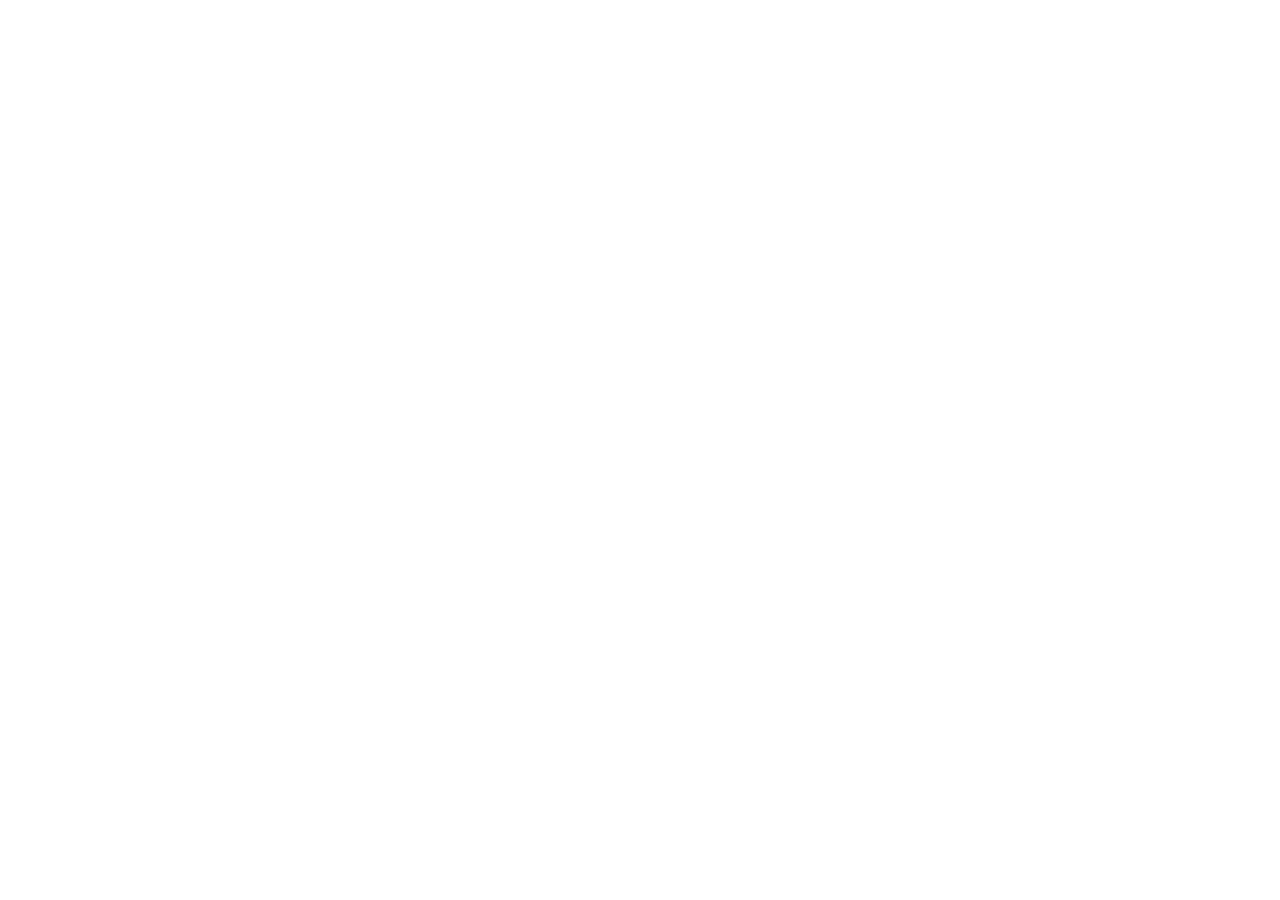
==== w2-bio/index.html @ f4d4362a "Create index.html" ====
<!DOCTYPE html>
<html lang="en">
<head>
    <meta charset="UTF-8">
    <meta name="viewport" content="width=device-width, initial-scale=1.0">
    <title>Week 1 Homework</title>
</head>
<body>
    
</body>
</html>
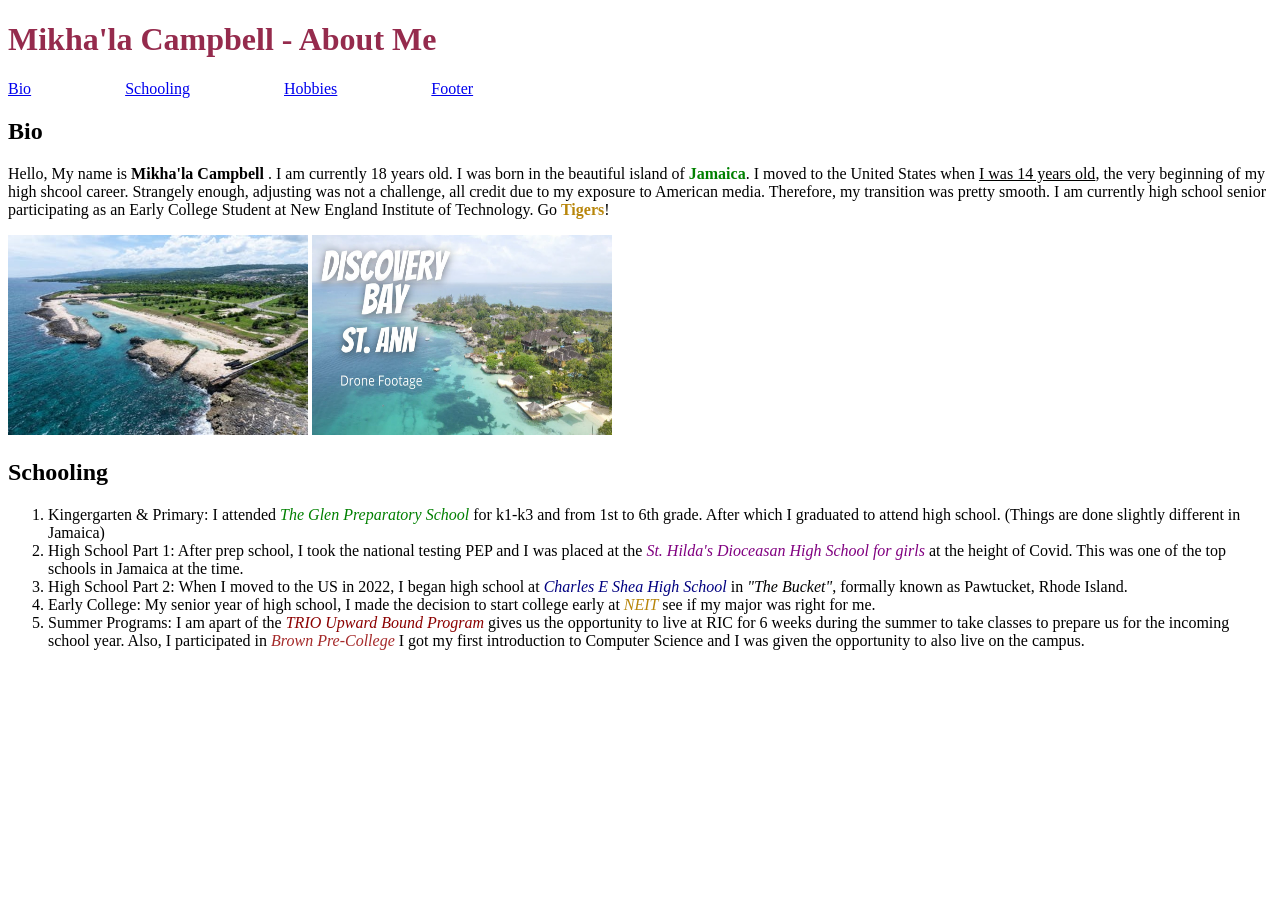
==== commit 0ad6ce6d: "Bio + Schooling" ====
--- a/w2-bio/index.html
+++ b/w2-bio/index.html
@@ -3,9 +3,61 @@
 <head>
     <meta charset="UTF-8">
     <meta name="viewport" content="width=device-width, initial-scale=1.0">
-    <title>Week 1 Homework</title>
+    <meta description="Mikha'la Campbell's Bio">
+    <meta name="author" content="Mikha'la Campbell">
+    <title> Week 2 | SE111 | About Me </title>
 </head>
+
 <body>
-    
+    <h1 id="header" style="color:rgb(149, 43, 77)"> Mikha'la Campbell - About Me</h1>
+
+    <div id="nav" style="word-spacing: 90px">
+        <a id="linkbio" href="#bio">Bio</a>
+        <a id="linkschooling" href="#schooling">Schooling</a>
+        <a id="linkhobbies" href="#hobbies">Hobbies</a>
+        <a id="linkfooter" href="#footer">Footer</a>
+    </div>
+
+    <!-- BIO -->
+    <h2 id="bio">Bio</h2>
+    <p> Hello, My name is <strong> Mikha'la Campbell </strong> . I am currently 18 years old. 
+        I was born in the beautiful island of <b style="color:green"> Jamaica</b>. 
+        I moved to the United States when <u> I was 14 years old</u>, the very beginning of my high shcool career. 
+        Strangely enough, adjusting was not a challenge, all credit due to my exposure to American media. Therefore, my transition was pretty smooth.
+
+        I am currently high school senior participating as an Early College Student at New England Institute of Technology. 
+        Go <b style="color:darkgoldenrod"> Tigers</b>!
+    </p>
+
+    <img src="images/discoveryBayJamaica.jpg" style="width:300px; height:200px">
+    <a href="https://www.youtube.com/watch?v=GDZjTQ7LFQ8"><img src="images/dbayDroneView.jpg"  style="width: 300px; height:200px"></a>
+
+
+    <!-- SCHOOLING -->
+     <h2 id="schooling"> Schooling</h2>
+     <ol>
+        <li>
+            Kingergarten & Primary: I attended <i style="color:green"> The Glen Preparatory School</i> for k1-k3 and from 1st to 6th grade. After which I graduated to attend high school.
+            (Things are done slightly different in Jamaica)
+        </li>
+
+        <li>
+            High School Part 1: After prep school, I took the national testing PEP and I was placed at the <i style="color:purple"> St. Hilda's Dioceasan High School for girls</i> at the height of Covid.
+            This was one of the top schools in Jamaica at the time. 
+        </li>
+
+        <li>
+            High School Part 2: When I moved to the US in 2022, I began high school at <i style="color:navy">Charles E Shea High School</i> in <i>"The Bucket"</i>, formally known as Pawtucket, Rhode Island. 
+        </li>
+
+        <li>
+            Early College: My senior year of high school, I made the decision to start college early at <i style="color:darkgoldenrod"> NEIT </i> see if my major was right for me. 
+        </li>
+        <li>
+            Summer Programs: I am apart of the <i style="color:darkred">TRIO Upward Bound Program</i> gives us the opportunity to live at RIC for 6 weeks during the summer
+            to take classes to prepare us for the incoming school year. 
+            Also, I participated in <i style="color:brown"> Brown Pre-College </i> I got my first introduction to Computer Science and I was given the opportunity to also live on the campus.
+        </li>
+     </ol>
 </body>
 </html>
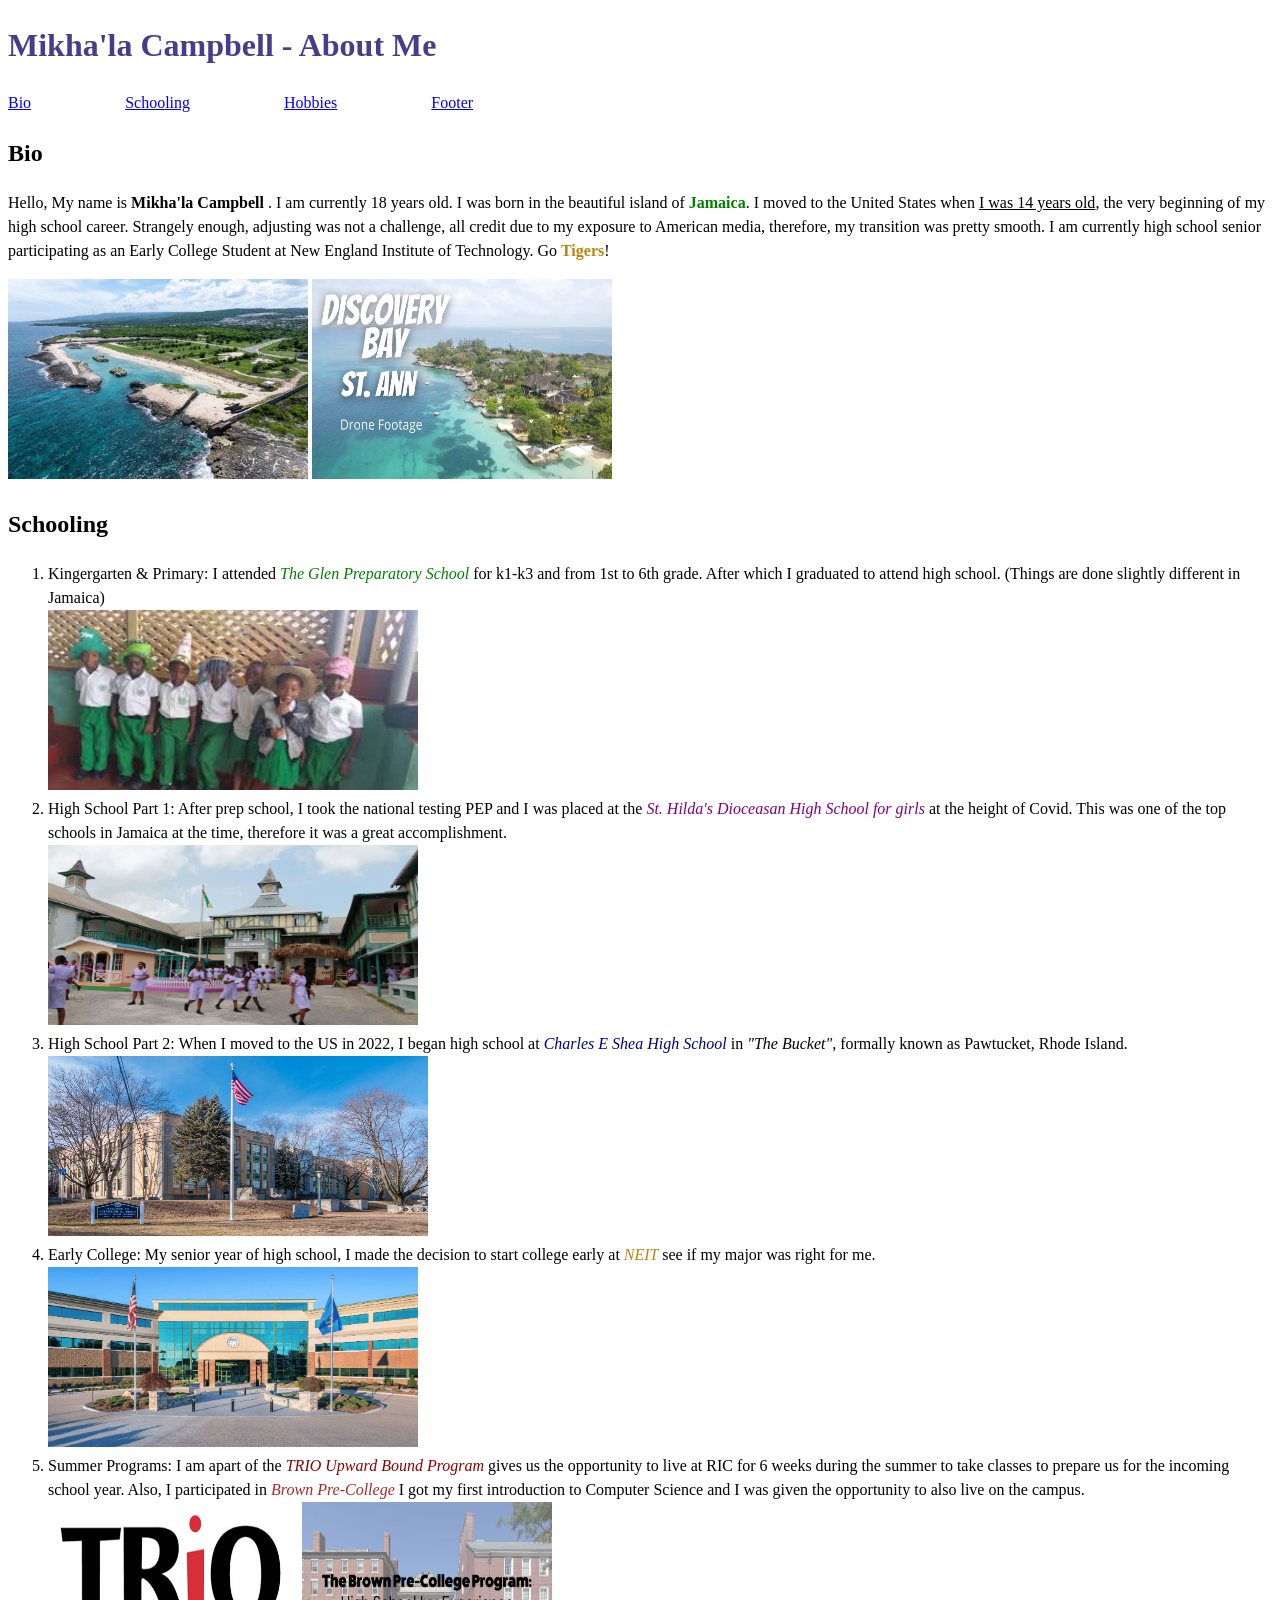
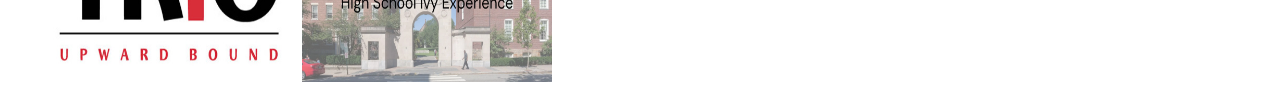
==== commit 342ae5a9: "Schooling" ====
--- a/w2-bio/index.html
+++ b/w2-bio/index.html
@@ -8,8 +8,8 @@
     <title> Week 2 | SE111 | About Me </title>
 </head>
 
-<body>
-    <h1 id="header" style="color:rgb(149, 43, 77)"> Mikha'la Campbell - About Me</h1>
+<body style="line-height: 1.5">
+    <h1 id="header" style="color:darkslateblue"> Mikha'la Campbell - About Me</h1>
 
     <div id="nav" style="word-spacing: 90px">
         <a id="linkbio" href="#bio">Bio</a>
@@ -22,8 +22,8 @@
     <h2 id="bio">Bio</h2>
     <p> Hello, My name is <strong> Mikha'la Campbell </strong> . I am currently 18 years old. 
         I was born in the beautiful island of <b style="color:green"> Jamaica</b>. 
-        I moved to the United States when <u> I was 14 years old</u>, the very beginning of my high shcool career. 
-        Strangely enough, adjusting was not a challenge, all credit due to my exposure to American media. Therefore, my transition was pretty smooth.
+        I moved to the United States when <u> I was 14 years old</u>, the very beginning of my high school career. 
+        Strangely enough, adjusting was not a challenge, all credit due to my exposure to American media, therefore, my transition was pretty smooth.
 
         I am currently high school senior participating as an Early College Student at New England Institute of Technology. 
         Go <b style="color:darkgoldenrod"> Tigers</b>!
@@ -40,24 +40,30 @@
             Kingergarten & Primary: I attended <i style="color:green"> The Glen Preparatory School</i> for k1-k3 and from 1st to 6th grade. After which I graduated to attend high school.
             (Things are done slightly different in Jamaica)
         </li>
+        <a href="https://www.youtube.com/watch?v=7Y89WFFoeW0"><img src="images/glenPrep.jpeg" style="width:370px; height:180px"></a>
 
         <li>
             High School Part 1: After prep school, I took the national testing PEP and I was placed at the <i style="color:purple"> St. Hilda's Dioceasan High School for girls</i> at the height of Covid.
-            This was one of the top schools in Jamaica at the time. 
+            This was one of the top schools in Jamaica at the time, therefore it was a great accomplishment.
         </li>
+        <img src="images/stHildas.jpg" style="width:370px; height:180px">
 
         <li>
             High School Part 2: When I moved to the US in 2022, I began high school at <i style="color:navy">Charles E Shea High School</i> in <i>"The Bucket"</i>, formally known as Pawtucket, Rhode Island. 
         </li>
+        <img src="images/sheaHS.jpg" style="width:380px; height:180px">
 
         <li>
             Early College: My senior year of high school, I made the decision to start college early at <i style="color:darkgoldenrod"> NEIT </i> see if my major was right for me. 
         </li>
+        <img src="images/neit.webp" style="width:370px; height:180px">
         <li>
             Summer Programs: I am apart of the <i style="color:darkred">TRIO Upward Bound Program</i> gives us the opportunity to live at RIC for 6 weeks during the summer
             to take classes to prepare us for the incoming school year. 
             Also, I participated in <i style="color:brown"> Brown Pre-College </i> I got my first introduction to Computer Science and I was given the opportunity to also live on the campus.
         </li>
-     </ol>
+        <img src="images/trioUB.jpg" style="width:250px; height:180px">
+        <img src="images/brownPC.webp" style="width:250px; height:180px">
+     </ol> 
 </body>
 </html>
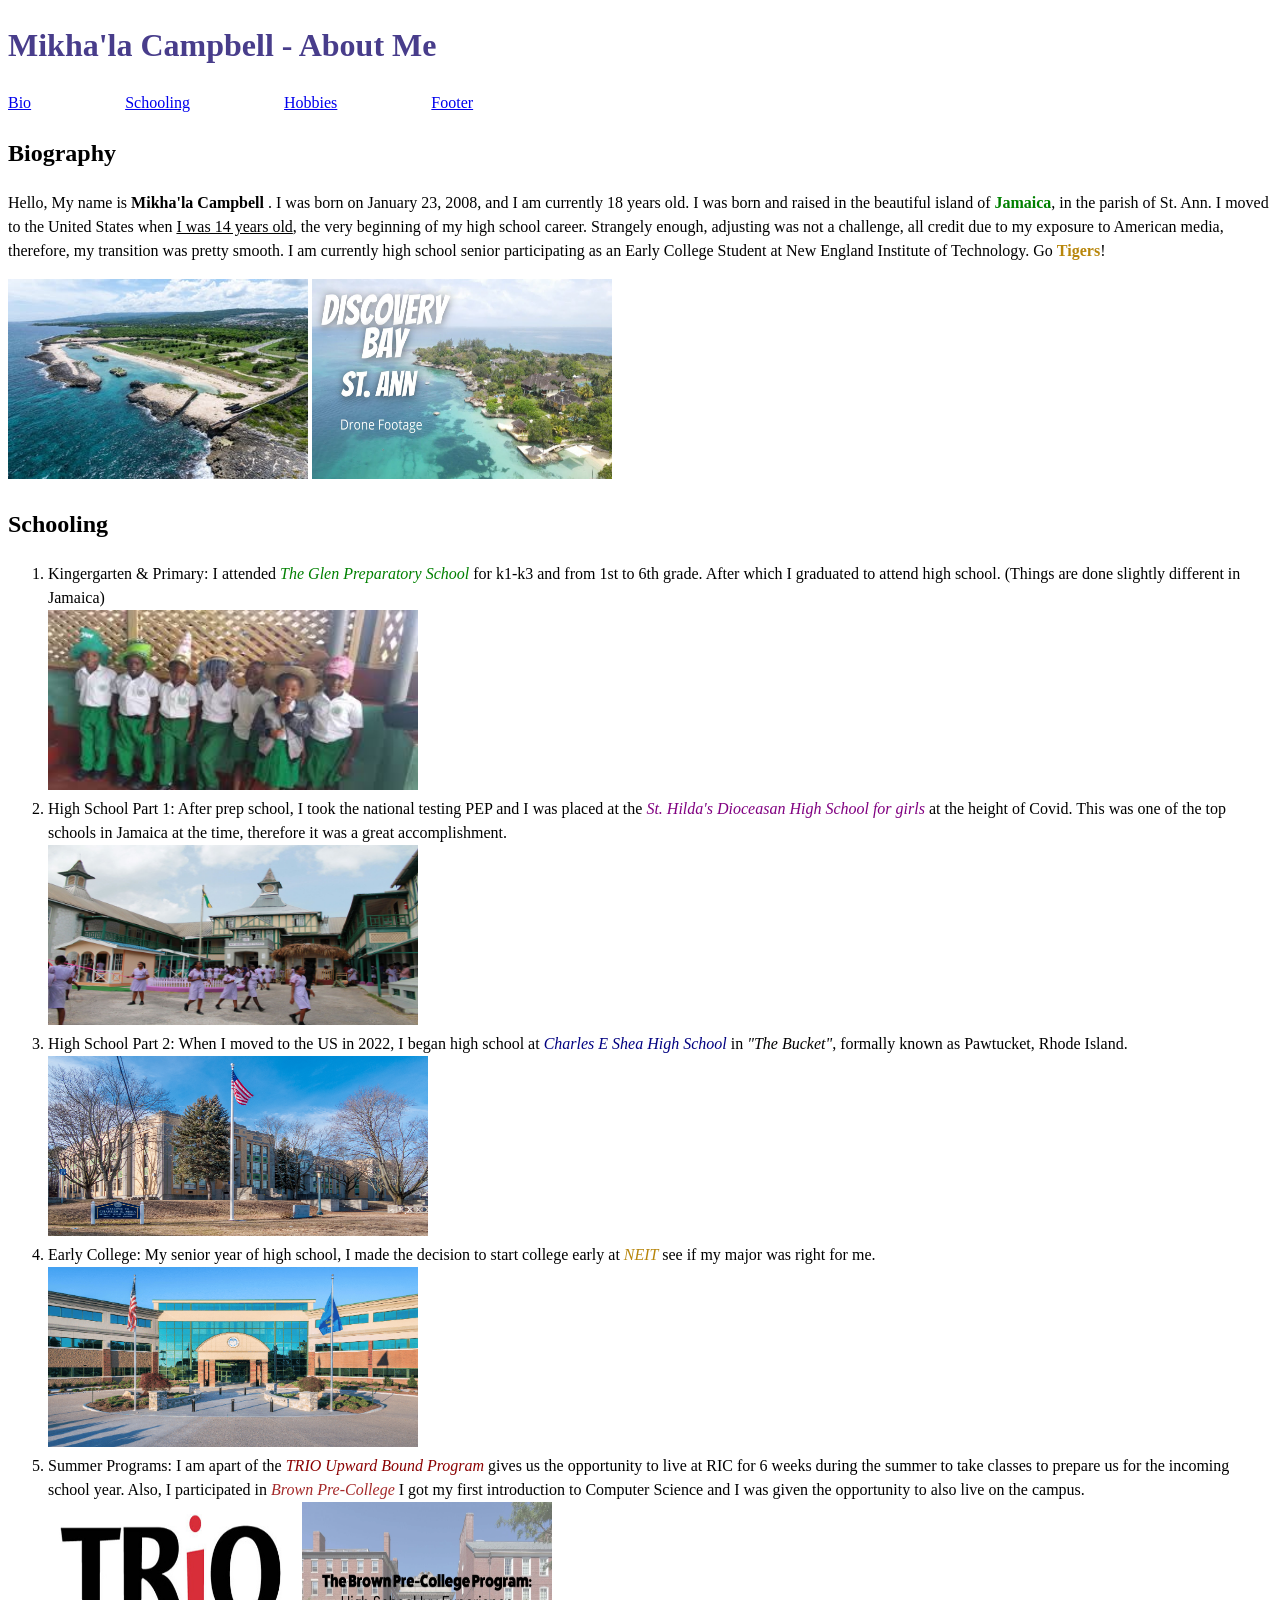
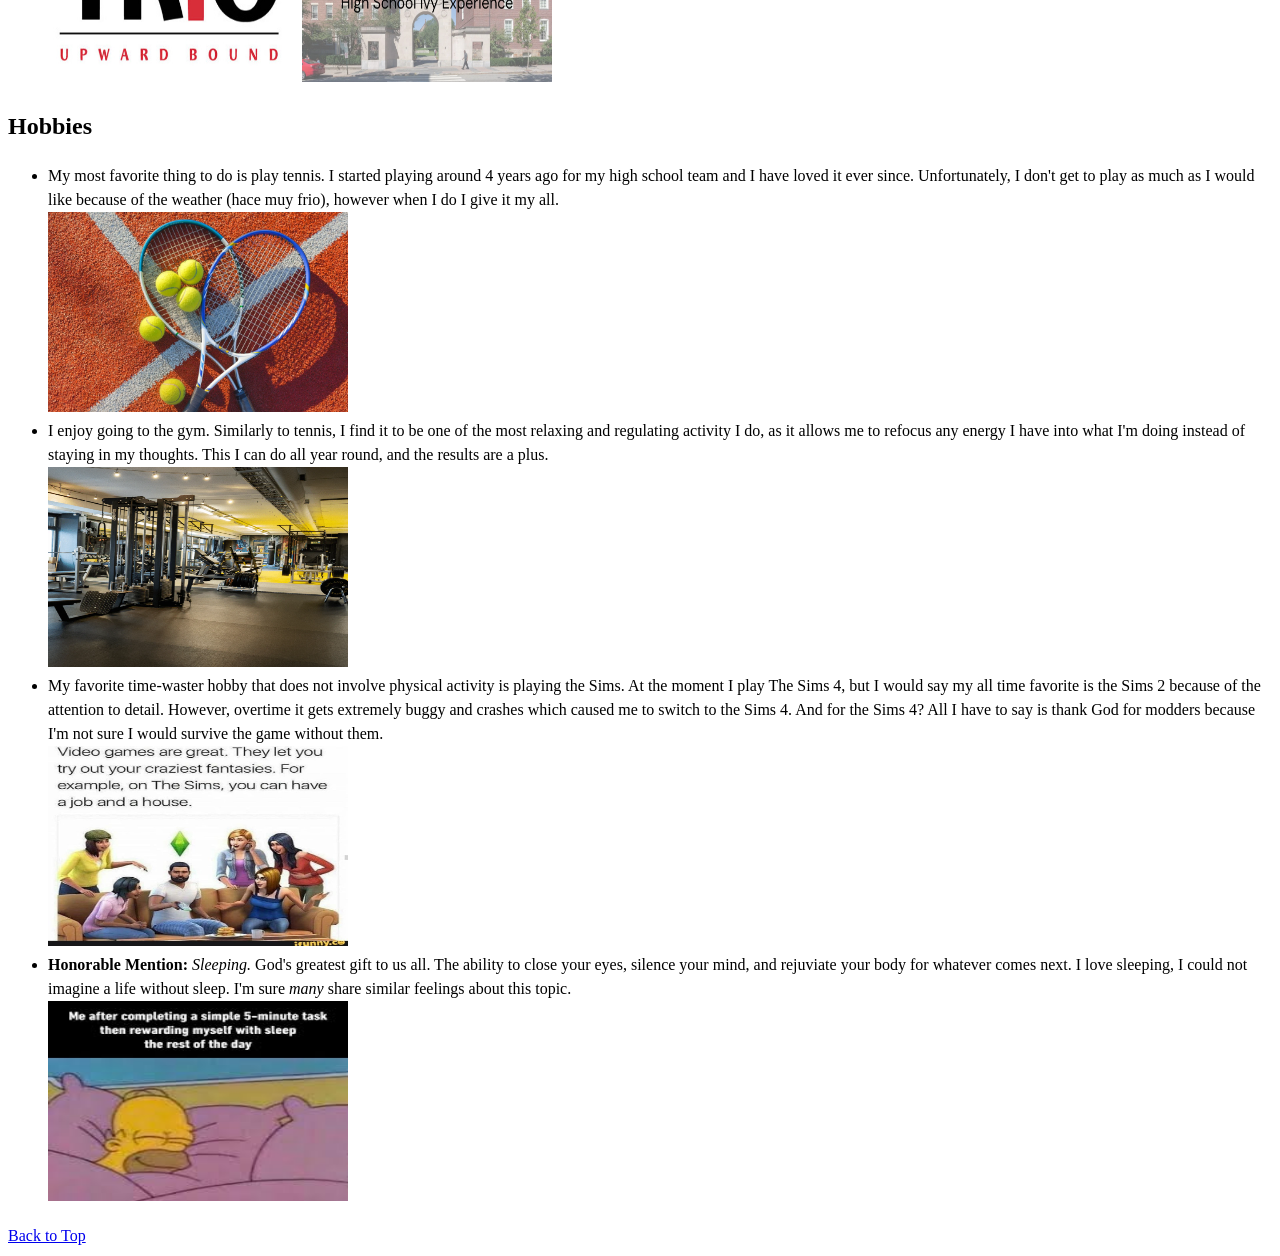
==== commit 99588808: "hobbies" ====
--- a/w2-bio/index.html
+++ b/w2-bio/index.html
@@ -19,9 +19,9 @@
     </div>
 
     <!-- BIO -->
-    <h2 id="bio">Bio</h2>
-    <p> Hello, My name is <strong> Mikha'la Campbell </strong> . I am currently 18 years old. 
-        I was born in the beautiful island of <b style="color:green"> Jamaica</b>. 
+    <h2 id="bio">Biography</h2>
+    <p> Hello, My name is <strong> Mikha'la Campbell </strong> . I was born on January 23, 2008, and I am currently 18 years old. 
+        I was born and raised in the beautiful island of <b style="color:green"> Jamaica</b>, in the parish of St. Ann. 
         I moved to the United States when <u> I was 14 years old</u>, the very beginning of my high school career. 
         Strangely enough, adjusting was not a challenge, all credit due to my exposure to American media, therefore, my transition was pretty smooth.
 
@@ -40,30 +40,68 @@
             Kingergarten & Primary: I attended <i style="color:green"> The Glen Preparatory School</i> for k1-k3 and from 1st to 6th grade. After which I graduated to attend high school.
             (Things are done slightly different in Jamaica)
         </li>
-        <a href="https://www.youtube.com/watch?v=7Y89WFFoeW0"><img src="images/glenPrep.jpeg" style="width:370px; height:180px"></a>
+        <a href="https://www.youtube.com/watch?v=7Y89WFFoeW0"><img src="images/schooling/glenPrep.jpeg" style="width:370px; height:180px"></a>
 
         <li>
             High School Part 1: After prep school, I took the national testing PEP and I was placed at the <i style="color:purple"> St. Hilda's Dioceasan High School for girls</i> at the height of Covid.
             This was one of the top schools in Jamaica at the time, therefore it was a great accomplishment.
         </li>
-        <img src="images/stHildas.jpg" style="width:370px; height:180px">
+        <img src="images/schooling/stHildas.jpg" style="width:370px; height:180px">
 
         <li>
             High School Part 2: When I moved to the US in 2022, I began high school at <i style="color:navy">Charles E Shea High School</i> in <i>"The Bucket"</i>, formally known as Pawtucket, Rhode Island. 
         </li>
-        <img src="images/sheaHS.jpg" style="width:380px; height:180px">
+        <img src="images/schooling/sheaHS.jpg" style="width:380px; height:180px">
 
         <li>
             Early College: My senior year of high school, I made the decision to start college early at <i style="color:darkgoldenrod"> NEIT </i> see if my major was right for me. 
         </li>
-        <img src="images/neit.webp" style="width:370px; height:180px">
+        <img src="images/schooling/neit.webp" style="width:370px; height:180px">
         <li>
             Summer Programs: I am apart of the <i style="color:darkred">TRIO Upward Bound Program</i> gives us the opportunity to live at RIC for 6 weeks during the summer
             to take classes to prepare us for the incoming school year. 
             Also, I participated in <i style="color:brown"> Brown Pre-College </i> I got my first introduction to Computer Science and I was given the opportunity to also live on the campus.
         </li>
-        <img src="images/trioUB.jpg" style="width:250px; height:180px">
-        <img src="images/brownPC.webp" style="width:250px; height:180px">
+        <img src="images/schooling/trioUB.jpg" style="width:250px; height:180px">
+        <img src="images/schooling/brownPC.webp" style="width:250px; height:180px">
      </ol> 
+
+    <!-- HOBBIES -->
+     <h2 id="hobbies"> Hobbies </h2>
+     <ul>
+        <li> 
+            My most favorite thing to do is play tennis. I started playing around 4 years ago for 
+            my high school team and I have loved it ever since. Unfortunately, I don't get 
+            to play as much as I would like because of the weather (hace muy frio), however when I do I give it my all.  
+        </li>
+        <img src="images/hobbies/tennis.jpg" style="width:300px; height:200px">
+
+        <li>
+            I enjoy going to the gym. Similarly to tennis, I find it to be one of the most relaxing and regulating activity I do,
+            as it allows me to refocus any energy I have into what I'm doing instead of staying in my thoughts. This I can do all year round,
+            and the results are a plus. 
+        </li>
+        <img src="images/hobbies/gym.webp" style="width:300px; height:200px">
+
+        <li>
+            My favorite time-waster hobby that does not involve physical activity is playing the Sims. At the 
+            moment I play The Sims 4, but I would say my all time favorite is the Sims 2 because of the attention
+            to detail. However, overtime it gets extremely buggy and crashes which caused me to switch to the Sims 4.
+            And for the Sims 4? All I have to say is thank God for modders because I'm not sure I would survive the game without them.
+        </li>
+        <img src="images/hobbies/sims4Meme.jpg" style="width:300px; height:200px">
+
+        <li>
+            <b>Honorable Mention:</b> <em>Sleeping.</em> God's greatest gift to us all. The ability to close your eyes,
+            silence your mind, and rejuviate your body for whatever comes next. I love sleeping, I could not imagine a life 
+            without sleep. I'm sure <i>many</i> share similar feelings about this topic. 
+        </li>
+        <img src="images/hobbies/sleep.jpeg" style="width:300px; height:200px">
+     </ul>
+
+     <div id="footer">
+        <a href="#header">Back to Top</a><br>
+     </div>
 </body>
+
 </html>
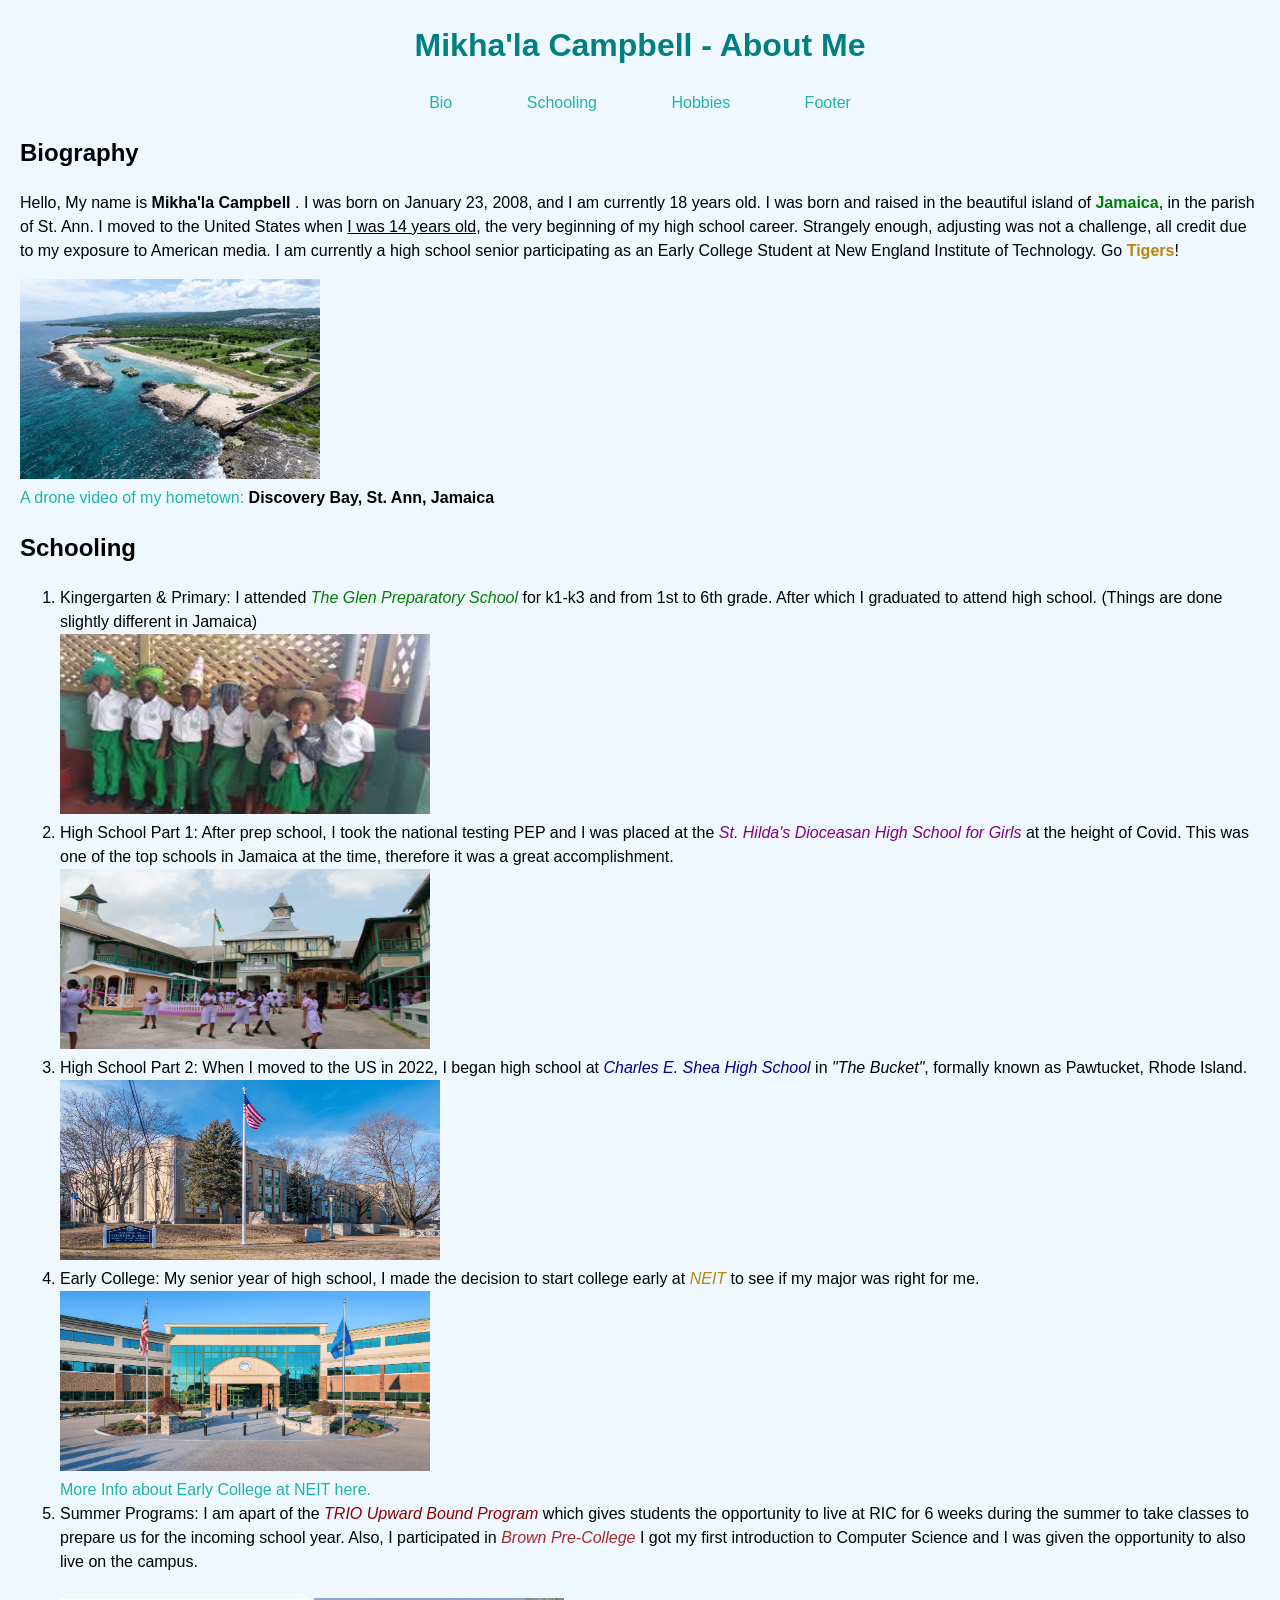
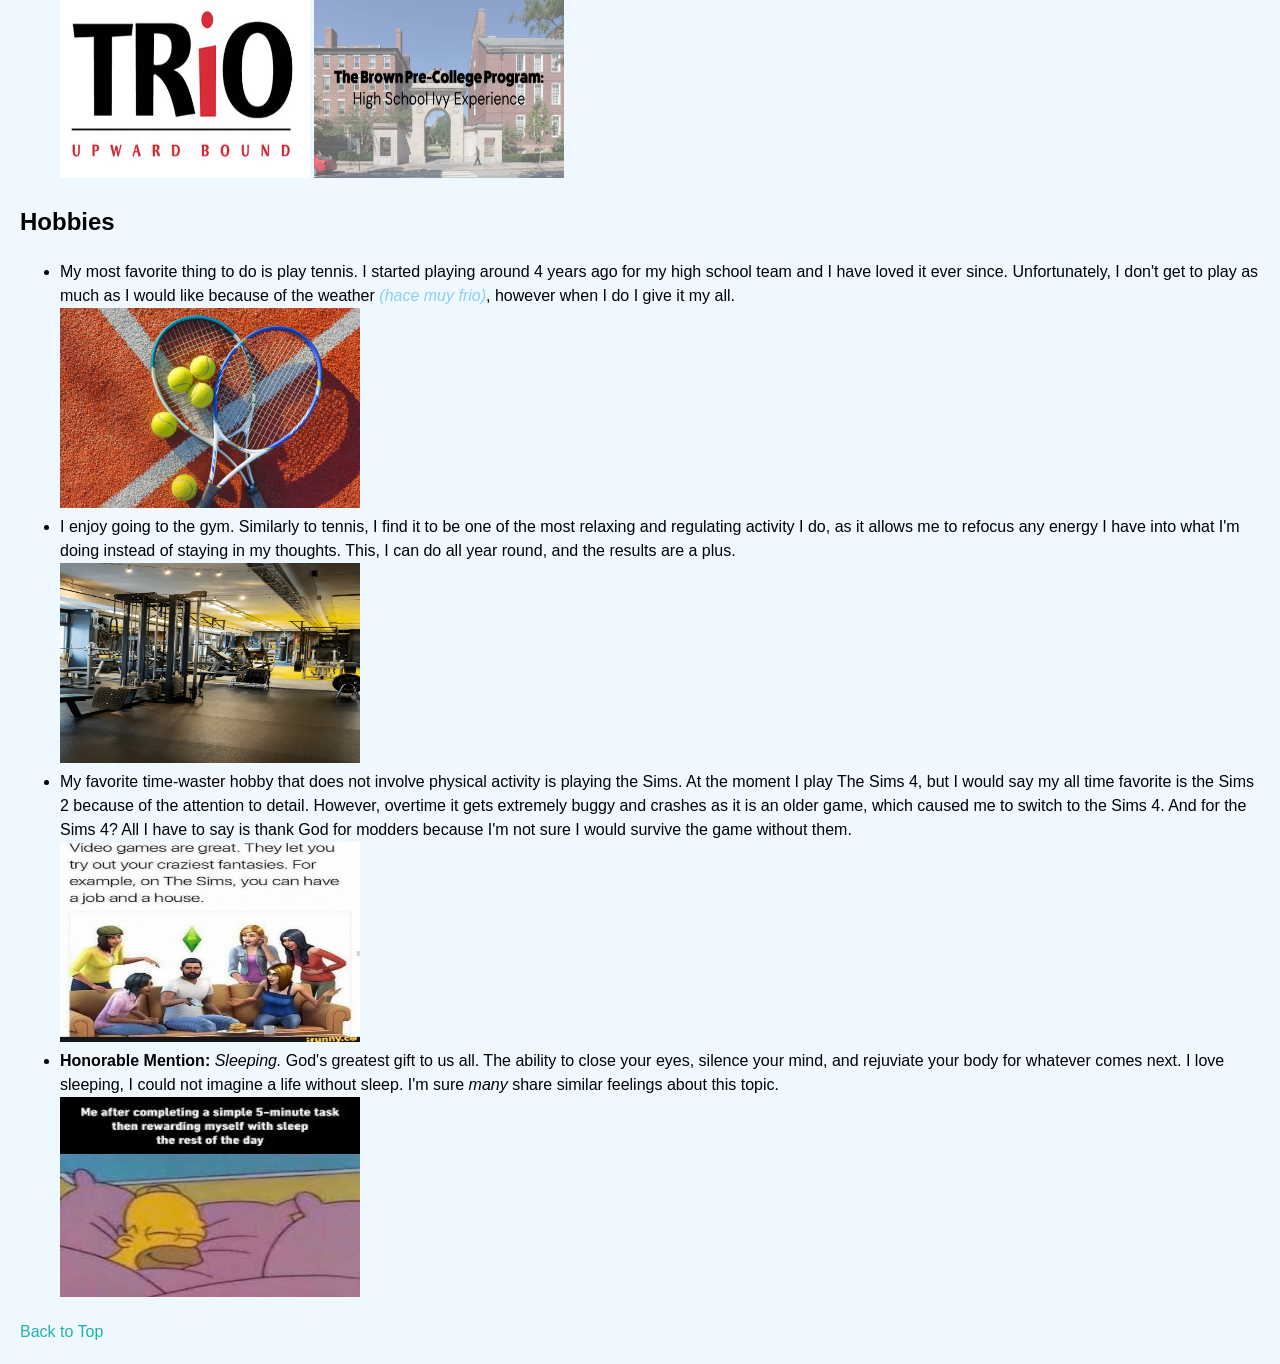
==== commit c02eefbd: "CSS file" ====
--- a/w2-bio/index.html
+++ b/w2-bio/index.html
@@ -5,13 +5,17 @@
     <meta name="viewport" content="width=device-width, initial-scale=1.0">
     <meta description="Mikha'la Campbell's Bio">
     <meta name="author" content="Mikha'la Campbell">
+
+    <!-- Style Sheet -->
+     <link rel="stylesheet" href="stylesheet.css">
+
     <title> Week 2 | SE111 | About Me </title>
 </head>
 
 <body style="line-height: 1.5">
-    <h1 id="header" style="color:darkslateblue"> Mikha'la Campbell - About Me</h1>
+    <h1 id="header" style="color:teal"> Mikha'la Campbell - About Me</h1>
 
-    <div id="nav" style="word-spacing: 90px">
+    <div id="nav" style="word-spacing: 70px">
         <a id="linkbio" href="#bio">Bio</a>
         <a id="linkschooling" href="#schooling">Schooling</a>
         <a id="linkhobbies" href="#hobbies">Hobbies</a>
@@ -23,15 +27,15 @@
     <p> Hello, My name is <strong> Mikha'la Campbell </strong> . I was born on January 23, 2008, and I am currently 18 years old. 
         I was born and raised in the beautiful island of <b style="color:green"> Jamaica</b>, in the parish of St. Ann. 
         I moved to the United States when <u> I was 14 years old</u>, the very beginning of my high school career. 
-        Strangely enough, adjusting was not a challenge, all credit due to my exposure to American media, therefore, my transition was pretty smooth.
+        Strangely enough, adjusting was not a challenge, all credit due to my exposure to American media. 
 
-        I am currently high school senior participating as an Early College Student at New England Institute of Technology. 
+        I am currently a high school senior participating as an Early College Student at New England Institute of Technology. 
         Go <b style="color:darkgoldenrod"> Tigers</b>!
     </p>
 
-    <img src="images/discoveryBayJamaica.jpg" style="width:300px; height:200px">
-    <a href="https://www.youtube.com/watch?v=GDZjTQ7LFQ8"><img src="images/dbayDroneView.jpg"  style="width: 300px; height:200px"></a>
-
+    <img src="images/discoveryBayJamaica.jpg" style="width:300px; height:200px"><br>
+    <a href="https://www.youtube.com/watch?v=GDZjTQ7LFQ8">A drone video of my hometown: <b style="color:black">Discovery Bay, St. Ann, Jamaica</b></a>
+    
 
     <!-- SCHOOLING -->
      <h2 id="schooling"> Schooling</h2>
@@ -43,25 +47,27 @@
         <a href="https://www.youtube.com/watch?v=7Y89WFFoeW0"><img src="images/schooling/glenPrep.jpeg" style="width:370px; height:180px"></a>
 
         <li>
-            High School Part 1: After prep school, I took the national testing PEP and I was placed at the <i style="color:purple"> St. Hilda's Dioceasan High School for girls</i> at the height of Covid.
+            High School Part 1: After prep school, I took the national testing PEP and I was placed at the <i style="color:purple"> St. Hilda's Dioceasan High School for Girls</i> at the height of Covid.
             This was one of the top schools in Jamaica at the time, therefore it was a great accomplishment.
         </li>
         <img src="images/schooling/stHildas.jpg" style="width:370px; height:180px">
 
         <li>
-            High School Part 2: When I moved to the US in 2022, I began high school at <i style="color:navy">Charles E Shea High School</i> in <i>"The Bucket"</i>, formally known as Pawtucket, Rhode Island. 
+            High School Part 2: When I moved to the US in 2022, I began high school at <i style="color:navy">Charles E. Shea High School</i> in <i>"The Bucket"</i>, formally known as Pawtucket, Rhode Island. 
         </li>
         <img src="images/schooling/sheaHS.jpg" style="width:380px; height:180px">
 
         <li>
-            Early College: My senior year of high school, I made the decision to start college early at <i style="color:darkgoldenrod"> NEIT </i> see if my major was right for me. 
+            Early College: My senior year of high school, I made the decision to start college early at <i style="color:darkgoldenrod"> NEIT </i> to see if my major was right for me. 
         </li>
-        <img src="images/schooling/neit.webp" style="width:370px; height:180px">
+        <img src="images/schooling/neit.webp" style="width:370px; height:180px"><br>
+        <a href="https://www.neit.edu/earlycollege">More Info about Early College at NEIT here.</a>
+        
         <li>
-            Summer Programs: I am apart of the <i style="color:darkred">TRIO Upward Bound Program</i> gives us the opportunity to live at RIC for 6 weeks during the summer
+            Summer Programs: I am apart of the <i style="color:darkred">TRIO Upward Bound Program</i> which gives students the opportunity to live at RIC for 6 weeks during the summer
             to take classes to prepare us for the incoming school year. 
             Also, I participated in <i style="color:brown"> Brown Pre-College </i> I got my first introduction to Computer Science and I was given the opportunity to also live on the campus.
-        </li>
+        </li><br>
         <img src="images/schooling/trioUB.jpg" style="width:250px; height:180px">
         <img src="images/schooling/brownPC.webp" style="width:250px; height:180px">
      </ol> 
@@ -72,13 +78,13 @@
         <li> 
             My most favorite thing to do is play tennis. I started playing around 4 years ago for 
             my high school team and I have loved it ever since. Unfortunately, I don't get 
-            to play as much as I would like because of the weather (hace muy frio), however when I do I give it my all.  
+            to play as much as I would like because of the weather <i style="color:lightskyblue">(hace muy frio)</i>, however when I do I give it my all.  
         </li>
         <img src="images/hobbies/tennis.jpg" style="width:300px; height:200px">
 
         <li>
             I enjoy going to the gym. Similarly to tennis, I find it to be one of the most relaxing and regulating activity I do,
-            as it allows me to refocus any energy I have into what I'm doing instead of staying in my thoughts. This I can do all year round,
+            as it allows me to refocus any energy I have into what I'm doing instead of staying in my thoughts. This, I can do all year round,
             and the results are a plus. 
         </li>
         <img src="images/hobbies/gym.webp" style="width:300px; height:200px">
@@ -86,7 +92,7 @@
         <li>
             My favorite time-waster hobby that does not involve physical activity is playing the Sims. At the 
             moment I play The Sims 4, but I would say my all time favorite is the Sims 2 because of the attention
-            to detail. However, overtime it gets extremely buggy and crashes which caused me to switch to the Sims 4.
+            to detail. However, overtime it gets extremely buggy and crashes as it is an older game, which caused me to switch to the Sims 4.
             And for the Sims 4? All I have to say is thank God for modders because I'm not sure I would survive the game without them.
         </li>
         <img src="images/hobbies/sims4Meme.jpg" style="width:300px; height:200px">
--- a/w2-bio/stylesheet.css
+++ b/w2-bio/stylesheet.css
@@ -0,0 +1,27 @@
+body{
+    background-color:aliceblue;
+    font-family:'Lucida Sans', 'Lucida Sans Regular', 'Lucida Grande', 'Lucida Sans Unicode', Geneva, Verdana, sans-serif;
+    margin: 20px;
+}
+
+/*Header*/
+#header{
+    text-align: center;
+}
+
+/*Navigation*/
+#nav{
+    text-align: center;
+    margin-bottom: 15px; 
+}
+a{ /*For the links*/
+    color:lightseagreen;
+    text-decoration:none; /*Removes the underline*/
+}
+
+/*Change hover color*/
+a:hover {
+  color: black;
+}
+
+
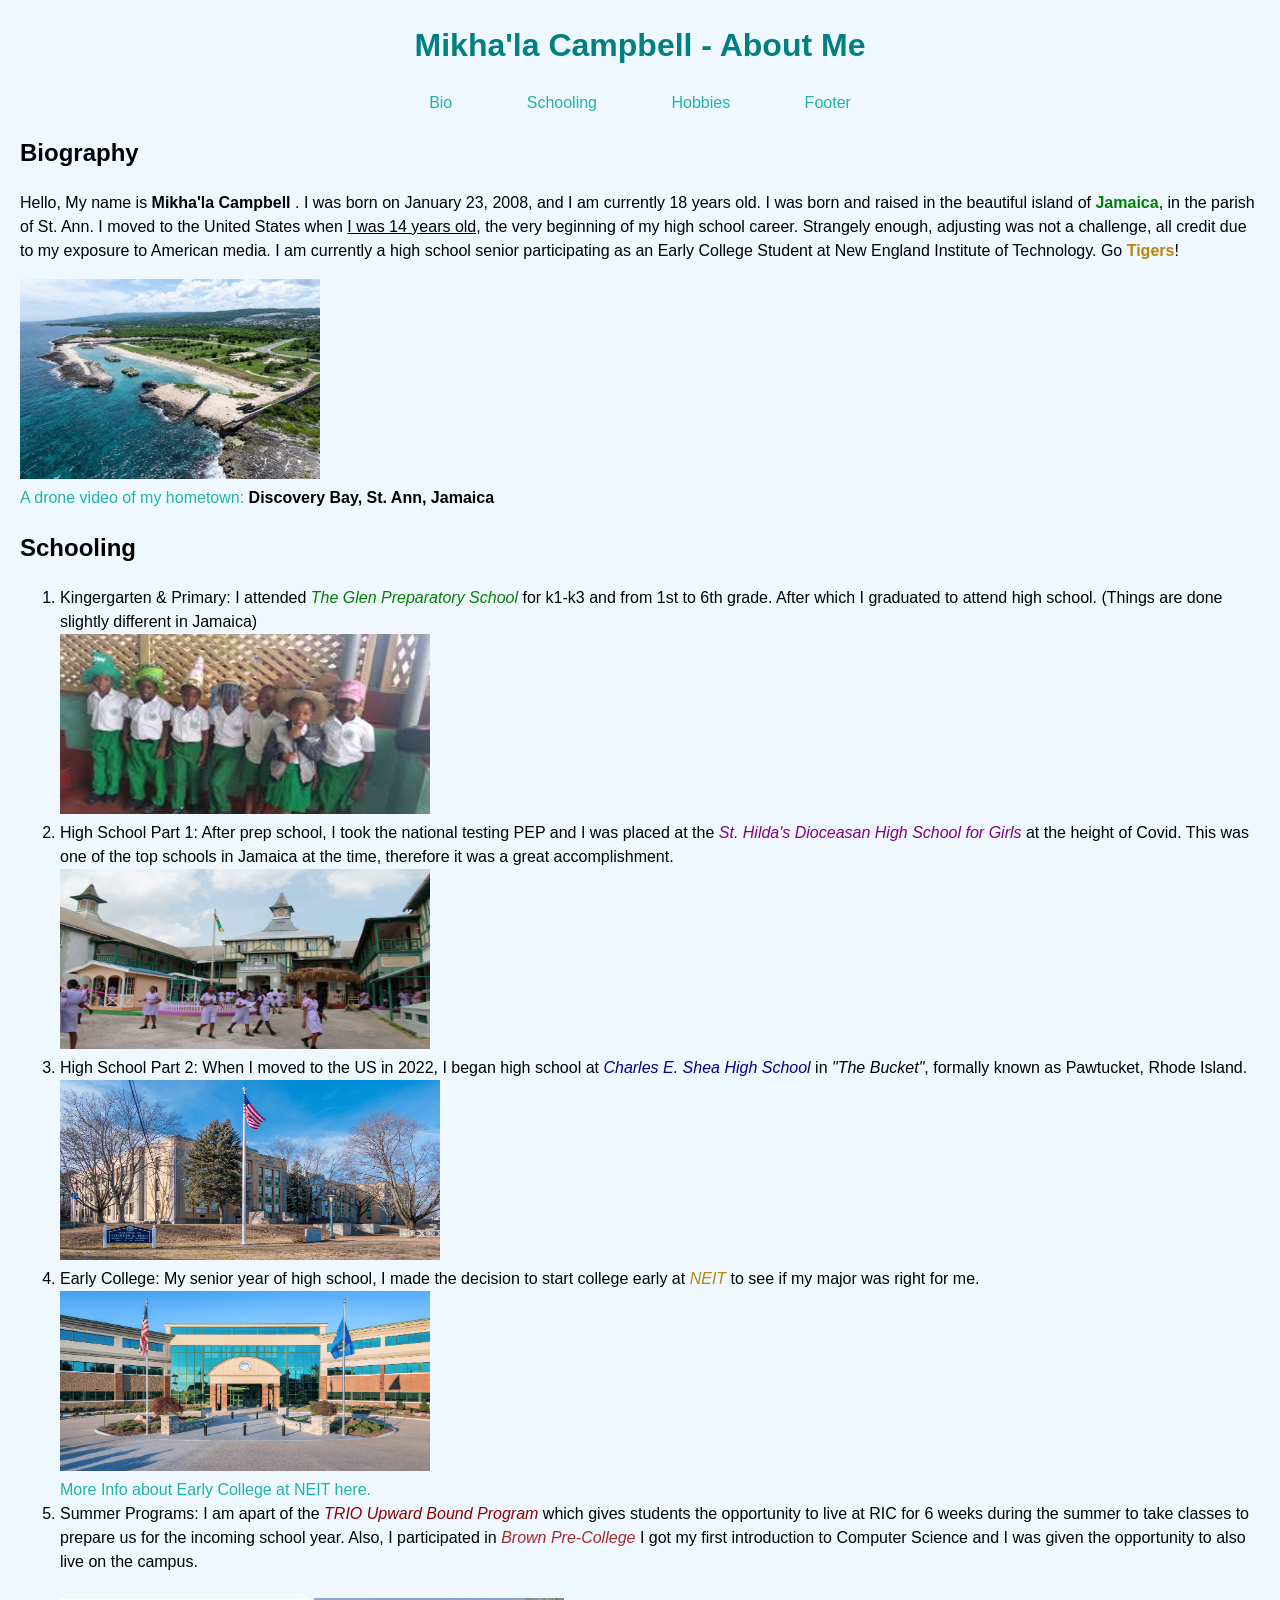
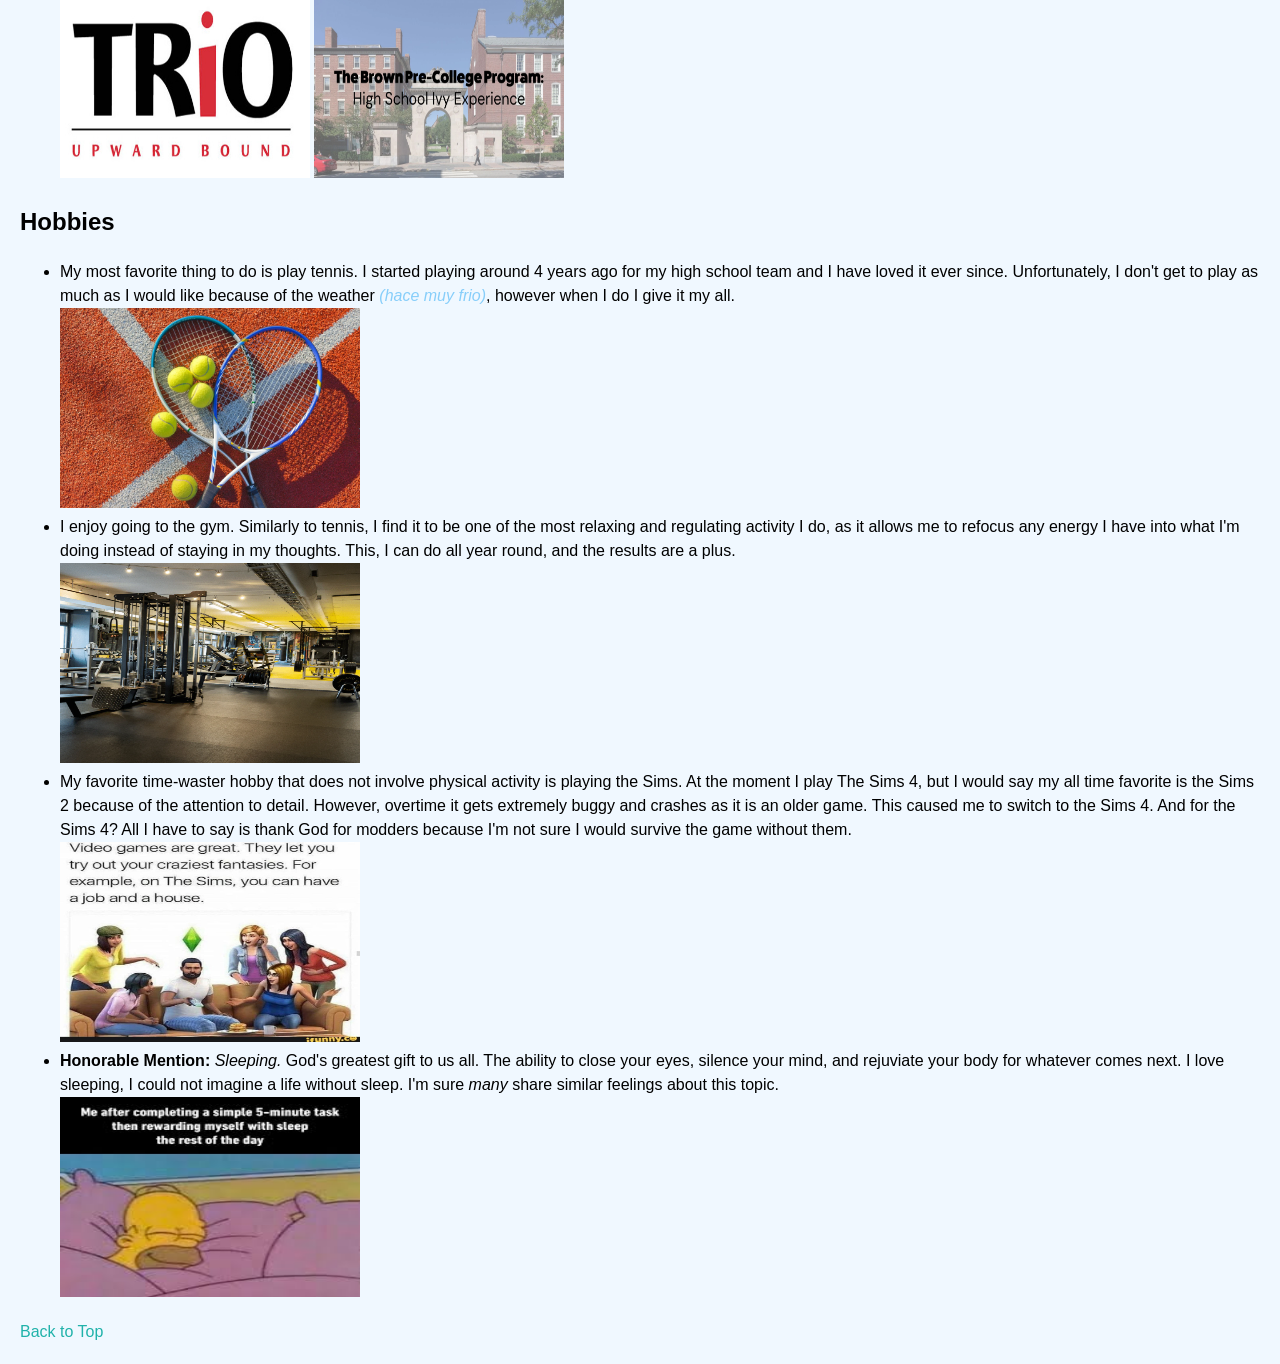
==== commit 9de23bbf: "Grammar fix" ====
--- a/w2-bio/index.html
+++ b/w2-bio/index.html
@@ -92,7 +92,7 @@
         <li>
             My favorite time-waster hobby that does not involve physical activity is playing the Sims. At the 
             moment I play The Sims 4, but I would say my all time favorite is the Sims 2 because of the attention
-            to detail. However, overtime it gets extremely buggy and crashes as it is an older game, which caused me to switch to the Sims 4.
+            to detail. However, overtime it gets extremely buggy and crashes as it is an older game. This caused me to switch to the Sims 4.
             And for the Sims 4? All I have to say is thank God for modders because I'm not sure I would survive the game without them.
         </li>
         <img src="images/hobbies/sims4Meme.jpg" style="width:300px; height:200px">
